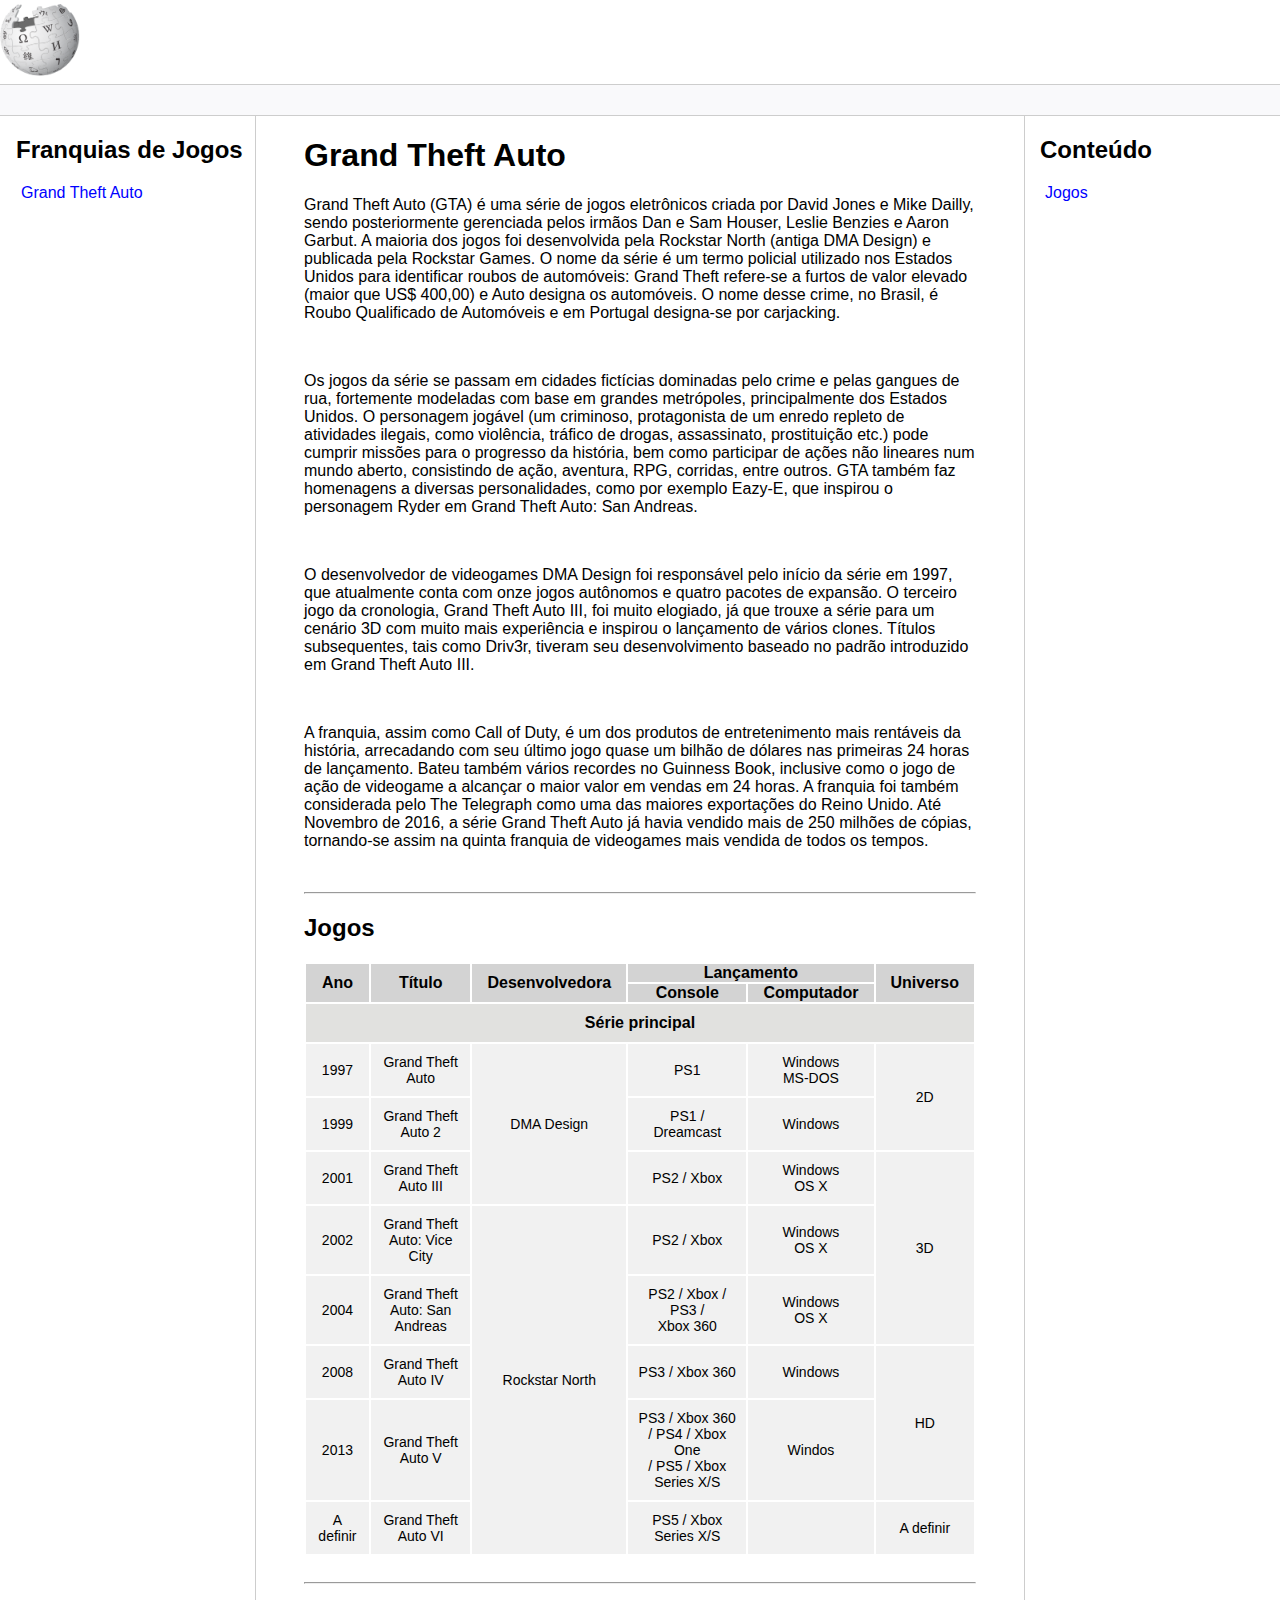
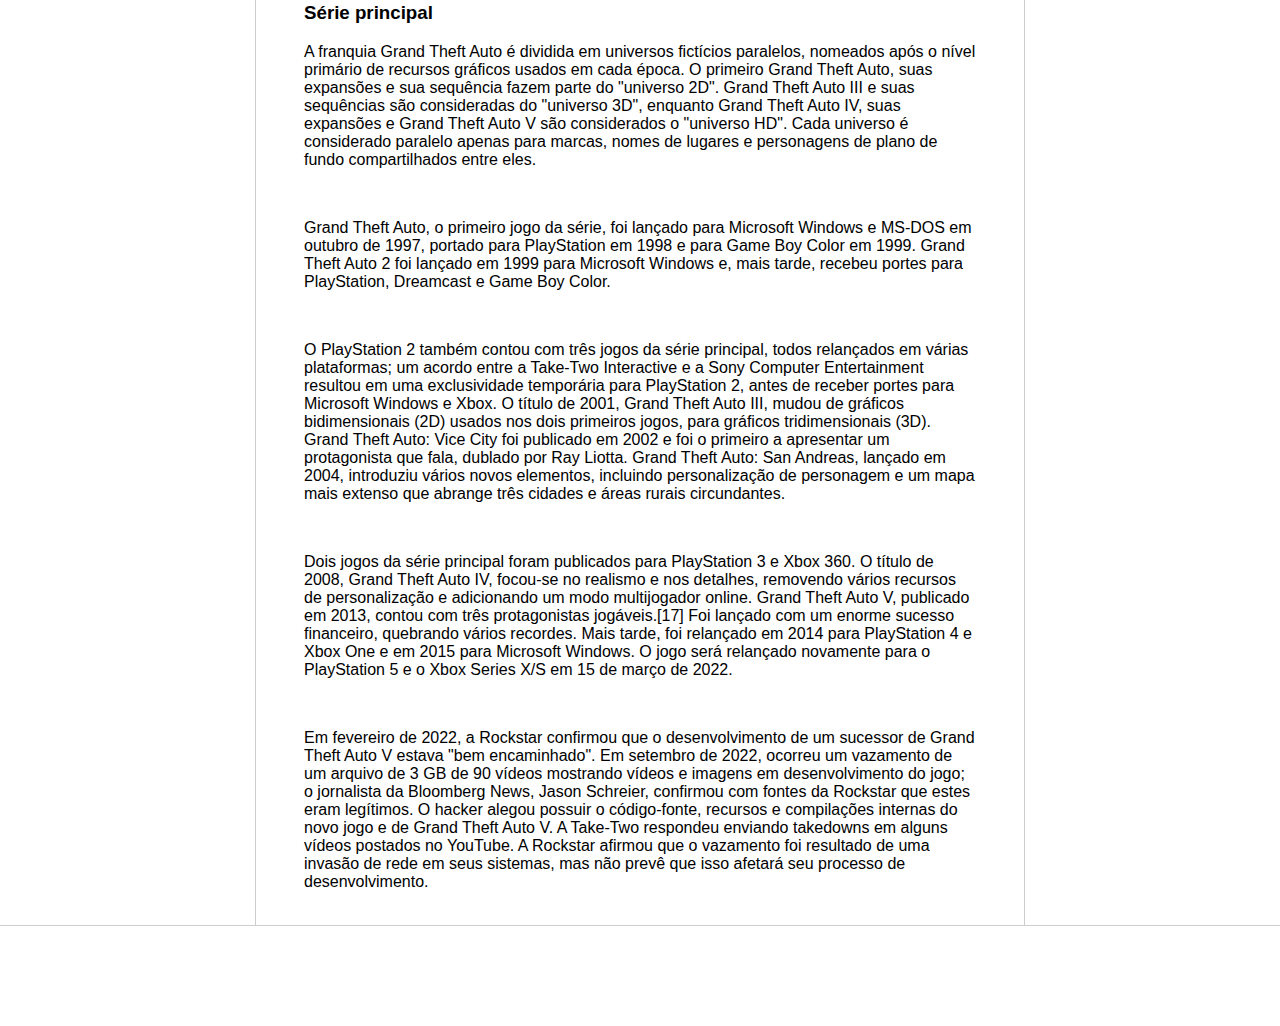
==== index.html @ 570fced7 "Adiciona arquivos ao repositório" ====
<!DOCTYPE html>
<html lang="pt-br">
<head>
    <meta charset="UTF-8">
    <meta http-equiv="X-UA-Compatible" content="IE=edge">
    <meta name="viewport" content="width=device-width, initial-scale=1.0">
    <title>Página Principal</title>
    <link rel="stylesheet" href="assets/css/style.css">
</head>
<body>

    <div>   
        <div class="logo">
            <img src="assets/images/wikipedia.png" width="80"/>
        </div>
    </div>

    <div class="bar"></div>

    <div class="content">
        <div class="sidebar">
            <h2>Franquias de Jogos</h2>
            <ul>
                <li><a href="#">Grand Theft Auto</a></li>
            </ul>
        </div>

        <div class="main">
            <h1>Grand Theft Auto</h1>
            <p>Grand Theft Auto (GTA) é uma série de jogos eletrônicos criada por David Jones e Mike Dailly, sendo posteriormente gerenciada pelos irmãos Dan e Sam Houser, Leslie Benzies e Aaron Garbut. A maioria dos jogos foi desenvolvida pela Rockstar North (antiga DMA Design) e publicada pela Rockstar Games. O nome da série é um termo policial utilizado nos Estados Unidos para identificar roubos de automóveis: Grand Theft refere-se a furtos de valor elevado (maior que US$ 400,00) e Auto designa os automóveis. O nome desse crime, no Brasil, é Roubo Qualificado de Automóveis e em Portugal designa-se por carjacking.</p><br>

            <p>Os jogos da série se passam em cidades fictícias dominadas pelo crime e pelas gangues de rua, fortemente modeladas com base em grandes metrópoles, principalmente dos Estados Unidos. O personagem jogável (um criminoso, protagonista de um enredo repleto de atividades ilegais, como violência, tráfico de drogas, assassinato, prostituição etc.) pode cumprir missões para o progresso da história, bem como participar de ações não lineares num mundo aberto, consistindo de ação, aventura, RPG, corridas, entre outros. GTA também faz homenagens a diversas personalidades, como por exemplo Eazy-E, que inspirou o personagem Ryder em Grand Theft Auto: San Andreas.</p><br>
                
            <p>O desenvolvedor de videogames DMA Design foi responsável pelo início da série em 1997, que atualmente conta com onze jogos autônomos e quatro pacotes de expansão. O terceiro jogo da cronologia, Grand Theft Auto III, foi muito elogiado, já que trouxe a série para um cenário 3D com muito mais experiência e inspirou o lançamento de vários clones. Títulos subsequentes, tais como Driv3r, tiveram seu desenvolvimento baseado no padrão introduzido em Grand Theft Auto III.</p><br>
                
            <p>A franquia, assim como Call of Duty, é um dos produtos de entretenimento mais rentáveis da história, arrecadando com seu último jogo quase um bilhão de dólares nas primeiras 24 horas de lançamento. Bateu também vários recordes no Guinness Book, inclusive como o jogo de ação de videogame a alcançar o maior valor em vendas em 24 horas. A franquia foi também considerada pelo The Telegraph como uma das maiores exportações do Reino Unido. Até Novembro de 2016, a série Grand Theft Auto já havia vendido mais de 250 milhões de cópias, tornando-se assim na quinta franquia de videogames mais vendida de todos os tempos.</p><br><hr>

            <h2>Jogos</h2>

            <table summary="Tabela de jogos da franquia GTA" align="center">
                <thead>
                    <tr>
                       <th rowspan="2">Ano</th> 
                       <th rowspan="2">Título</th>
                       <th rowspan="2">Desenvolvedora</th>
                       <th colspan="2">Lançamento</th>
                       <th rowspan="2">Universo</th>
                    </tr>
                    <tr>
                        <th>Console</th>
                        <th>Computador</th>
                    </tr>
                </thead>

                    <tr>
                        <th colspan="6">Série principal</th>
                    </tr>
                <tbody>
                    <tr id="1">
                        <td>1997</td>
                        <td>Grand Theft Auto</td>
                        <td rowspan="3">DMA Design</td>
                        <td>PS1</td>
                        <td>Windows<br>MS-DOS</td>
                        <td rowspan="2">2D</td>
                    </tr>
                    <tr id="2">
                        <td>1999</td>
                        <td>Grand Theft Auto 2</td>
                        <td>PS1 / Dreamcast</td>
                        <td>Windows</td>
                    </tr>
                    <tr id="3">
                        <td>2001</td>
                        <td>Grand Theft Auto III</td>
                        <td>PS2 / Xbox</td>
                        <td>Windows<br>OS X</td>
                        <td rowspan="3">3D</td>
                    </tr>
                    <tr id="4">
                        <td>2002</td>
                        <td>Grand Theft Auto: Vice City </td>
                        <td rowspan="5">Rockstar North</td>
                        <td>PS2 / Xbox</td>
                        <td>Windows<br>OS X</td>
                    </tr>
                    <tr id="5">
                        <td>2004</td>
                        <td>Grand Theft Auto: San Andreas</td>
                        <td>PS2 / Xbox / PS3 /<br>Xbox 360</td>
                        <td>Windows<br>OS X</td>
                    </tr>
                    <tr id="6">
                        <td>2008</td>
                        <td>Grand Theft Auto IV</td>
                        <td>PS3 / Xbox 360</td>
                        <td>Windows</td>
                        <td rowspan="2">HD</td>
                    </tr>
                    <tr id="7">
                        <td>2013</td>
                        <td>Grand Theft Auto V</td>
                        <td>PS3 / Xbox 360 / PS4 / Xbox One <br>/ PS5 / Xbox Series X/S</td>
                        <td>Windos</td>
                    </tr>
                    <tr id="8">
                        <td>A definir</td>
                        <td>Grand Theft Auto VI</td>
                        <td>PS5 / Xbox Series X/S</td>
                        <td></td>
                        <td>A definir</td>
                    </tr>
                </tbody>   
            </table><br><hr>

            <h3>Série principal</h3>

            <p>A franquia Grand Theft Auto é dividida em universos fictícios paralelos, nomeados após o nível primário de recursos gráficos usados em cada época. O primeiro Grand Theft Auto, suas expansões e sua sequência fazem parte do "universo 2D". Grand Theft Auto III e suas sequências são consideradas do "universo 3D", enquanto Grand Theft Auto IV, suas expansões e Grand Theft Auto V são considerados o "universo HD". Cada universo é considerado paralelo apenas para marcas, nomes de lugares e personagens de plano de fundo compartilhados entre eles.</p><br>

            <p>Grand Theft Auto, o primeiro jogo da série, foi lançado para Microsoft Windows e MS-DOS em outubro de 1997, portado para PlayStation em 1998 e para Game Boy Color em 1999. Grand Theft Auto 2 foi lançado em 1999 para Microsoft Windows e, mais tarde, recebeu portes para PlayStation, Dreamcast e Game Boy Color.</p><br>
                
            <p>O PlayStation 2 também contou com três jogos da série principal, todos relançados em várias plataformas; um acordo entre a Take-Two Interactive e a Sony Computer Entertainment resultou em uma exclusividade temporária para PlayStation 2, antes de receber portes para Microsoft Windows e Xbox. O título de 2001, Grand Theft Auto III, mudou de gráficos bidimensionais (2D) usados ​​nos dois primeiros jogos, para gráficos tridimensionais (3D). Grand Theft Auto: Vice City foi publicado em 2002 e foi o primeiro a apresentar um protagonista que fala, dublado por Ray Liotta. Grand Theft Auto: San Andreas, lançado em 2004, introduziu vários novos elementos, incluindo personalização de personagem e um mapa mais extenso que abrange três cidades e áreas rurais circundantes.</p><br>
                
            <p>Dois jogos da série principal foram publicados para PlayStation 3 e Xbox 360. O título de 2008, Grand Theft Auto IV, focou-se no realismo e nos detalhes, removendo vários recursos de personalização e adicionando um modo multijogador online. Grand Theft Auto V, publicado em 2013, contou com três protagonistas jogáveis.[17] Foi lançado com um enorme sucesso financeiro, quebrando vários recordes. Mais tarde, foi relançado em 2014 para PlayStation 4 e Xbox One e em 2015 para Microsoft Windows. O jogo será relançado novamente para o PlayStation 5 e o Xbox Series X/S em 15 de março de 2022.</p><br>
                
            <p>Em fevereiro de 2022, a Rockstar confirmou que o desenvolvimento de um sucessor de Grand Theft Auto V estava "bem encaminhado". Em setembro de 2022, ocorreu um vazamento de um arquivo de 3 GB de 90 vídeos mostrando vídeos e imagens em desenvolvimento do jogo; o jornalista da Bloomberg News, Jason Schreier, confirmou com fontes da Rockstar que estes eram legítimos. O hacker alegou possuir o código-fonte, recursos e compilações internas do novo jogo e de Grand Theft Auto V. A Take-Two respondeu enviando takedowns em alguns vídeos postados no YouTube. A Rockstar afirmou que o vazamento foi resultado de uma invasão de rede em seus sistemas, mas não prevê que isso afetará seu processo de desenvolvimento.</p><br>
        </div>

        <div class="anchors">
            <h2>Conteúdo</h2>
            <ul>
                <li><a href="#">Jogos</a></li>
            </ul>
        </div>
    </div>

    <div class="footer">

    </div>
</body>
</html>
---- assets/css/style.css ----
body, html {
    margin: 0;
    padding: 0;
    font-family: 'Segoe UI', Tahoma, Geneva, Verdana, sans-serif;
}

table thead th{
    background-color: lightgray;
    color: black;
    padding: 0px 15px 0px 15px;
    font-size: 16px;
}

table th {
    background-color: #e1e1df;
    color: black;
    padding: 10px;
}

table tbody td{
    background-color: #f1f1f1;
    text-align: center;
    padding: 10px;
    font-size: 14px;
}


table tfoot td {
    background-color: lightgray;
} 


ul { list-style: none; padding-left: 5px; }
a { color:blue; text-decoration: none;}
.bar {
    background-color: #f9f9fb;
    padding:15px;
    border-top: solid 1px #cdcdcd;
    border-bottom: solid 1px #cdcdcd;
}
.content {
    max-width: 1440px;
    margin: auto;
    grid-gap: 3rem;
    display: grid;
    gap: 3rem;
    grid-template-areas: "sidebar main anchors";
    grid-template-columns: minmax(0,15rem) minmax(0,2.5fr) minmax(0,15rem);
    padding-left: 1rem;
    padding-right: 1rem;
}
.footer {
    min-height: 100px;
    border-top: solid 1px #cdcdcd;
}
.anchors {
    border-left: solid 1px #cdcdcd;
    padding-left: 15px;
}
.sidebar {
    border-right: solid 1px #cdcdcd;
}
figure {
    text-align: center;
}
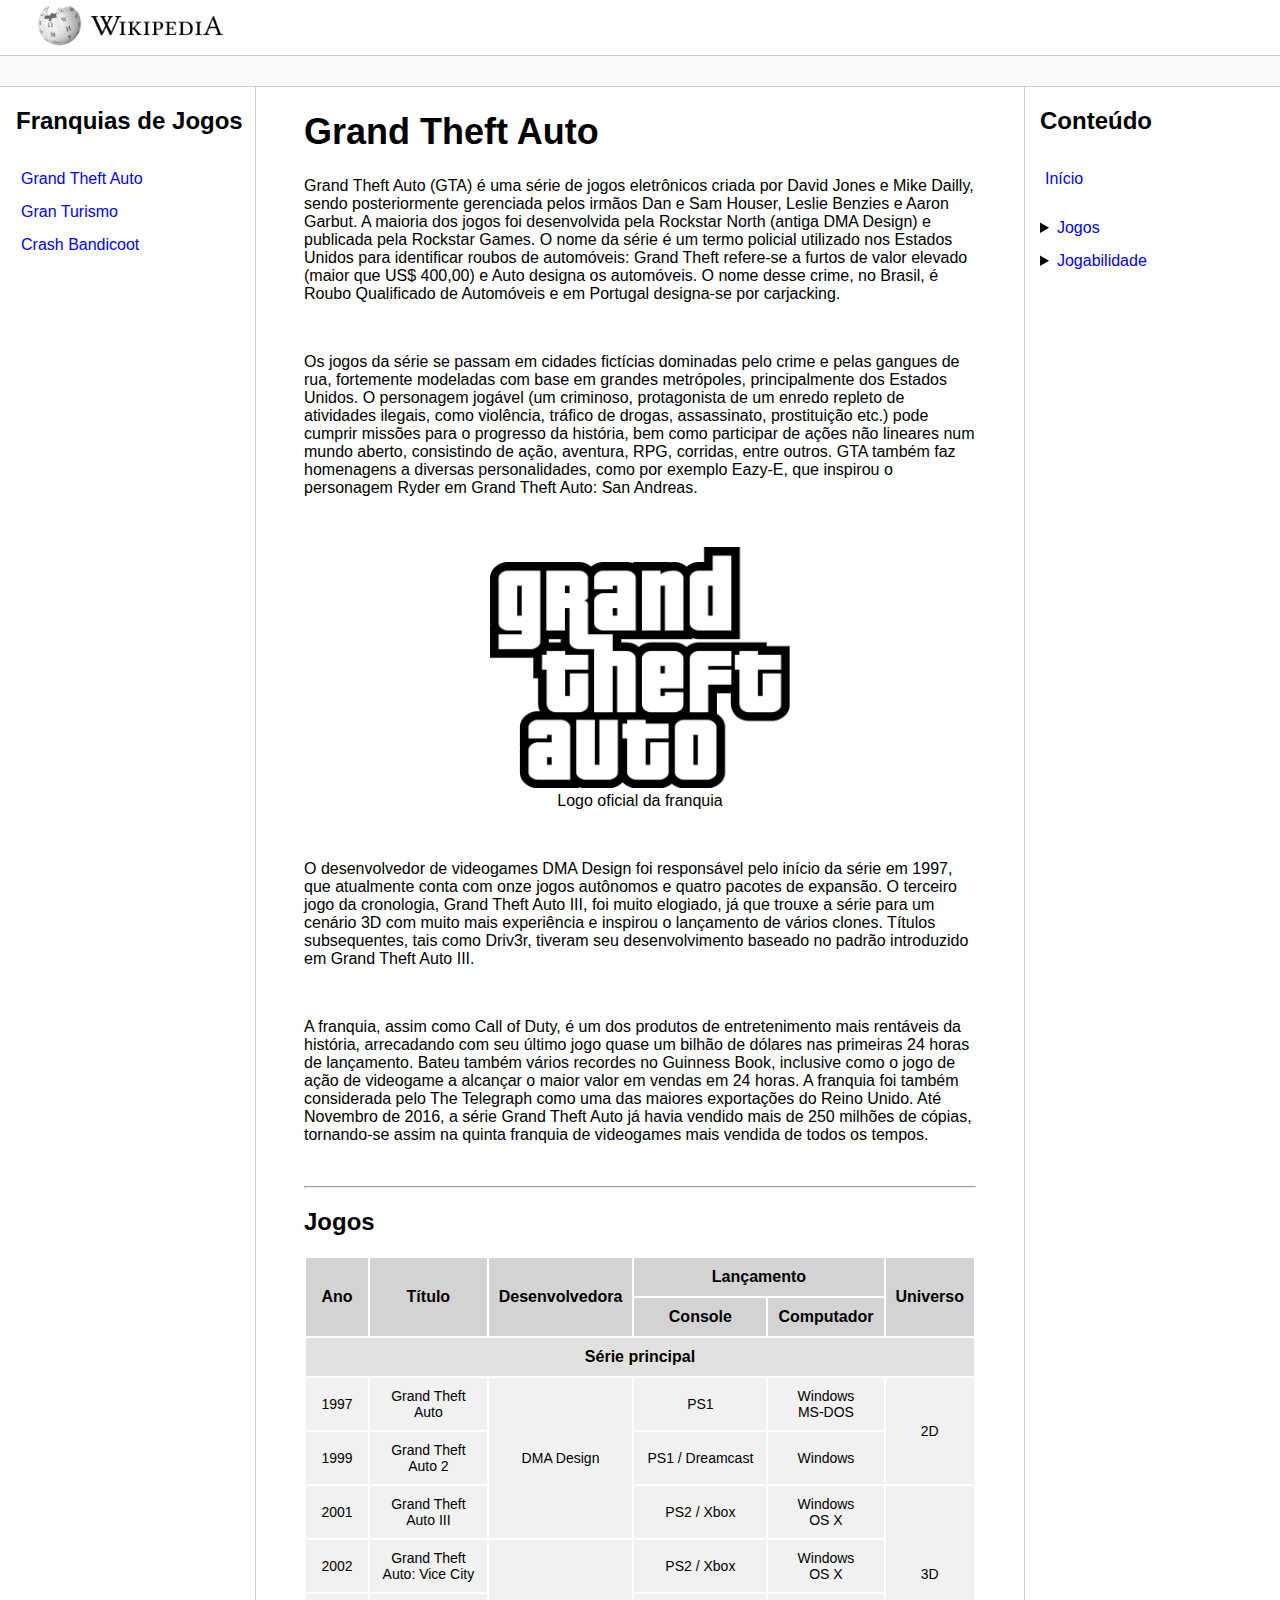
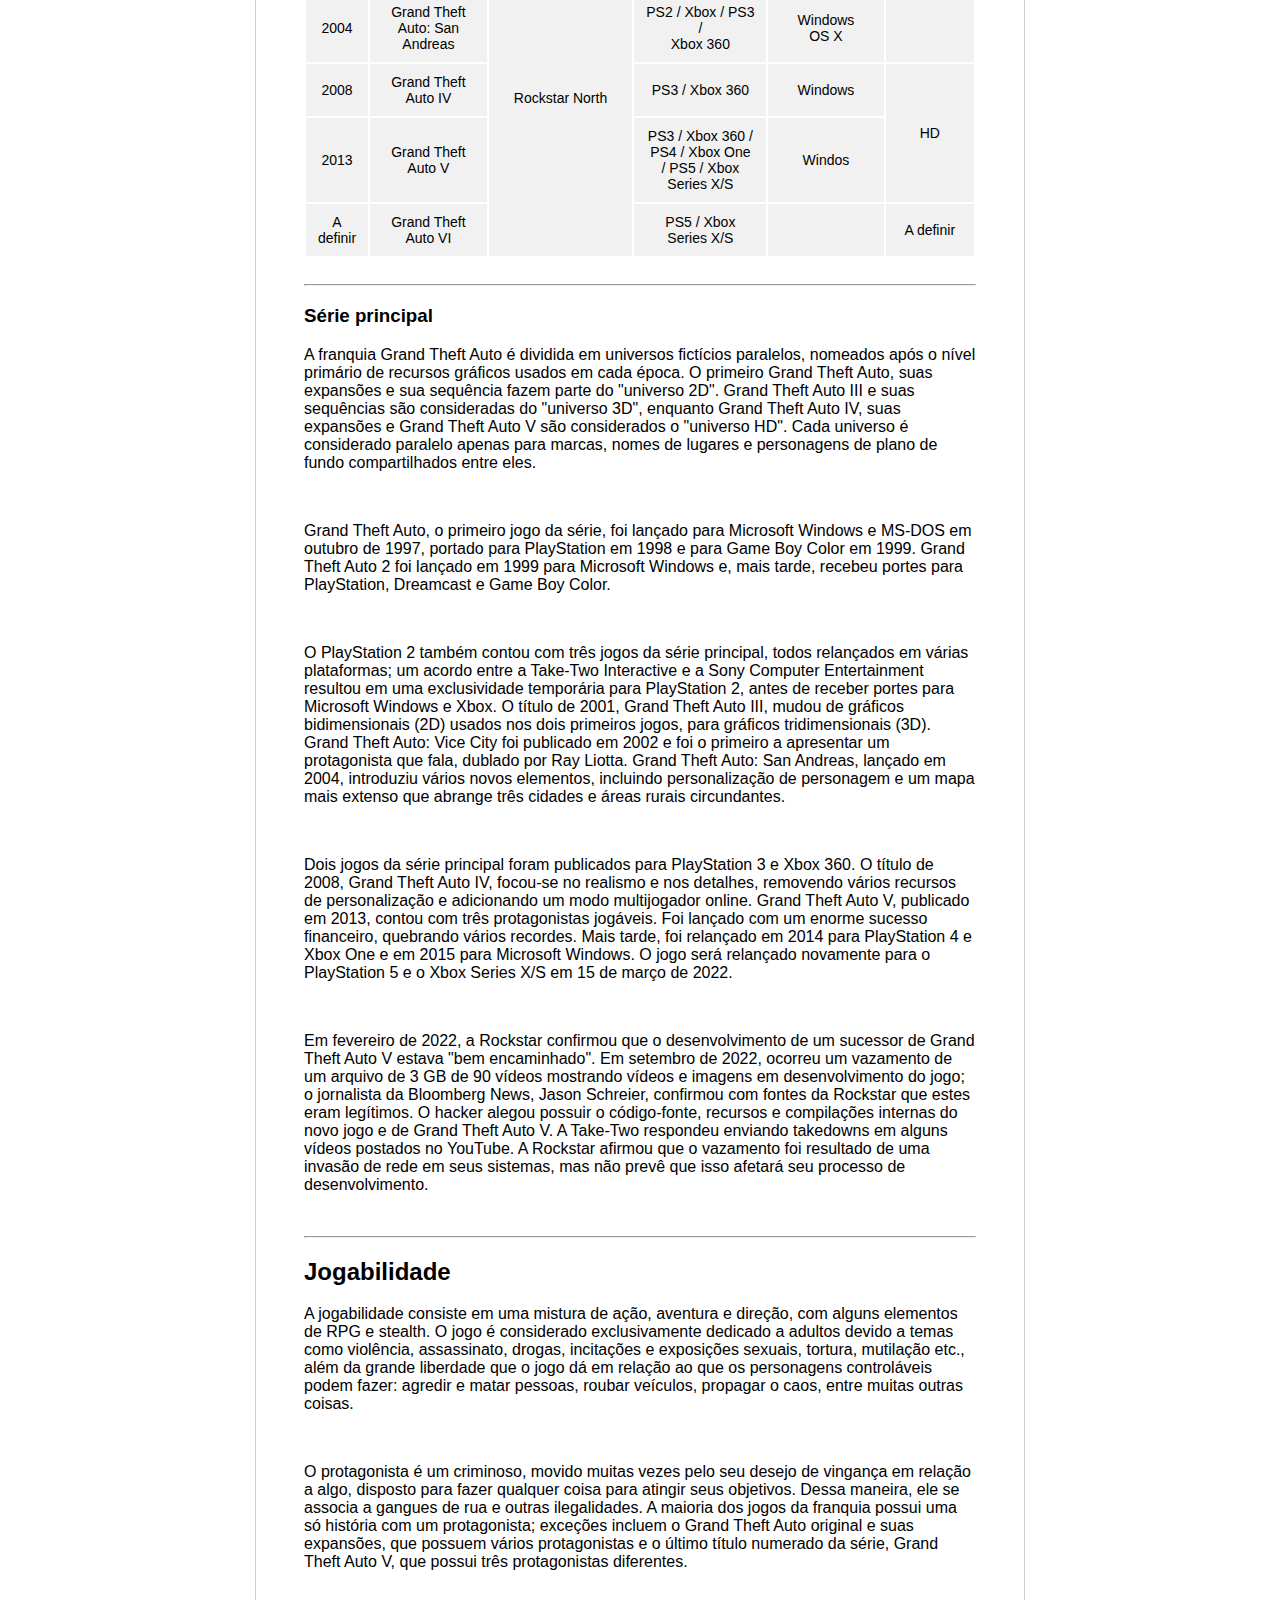
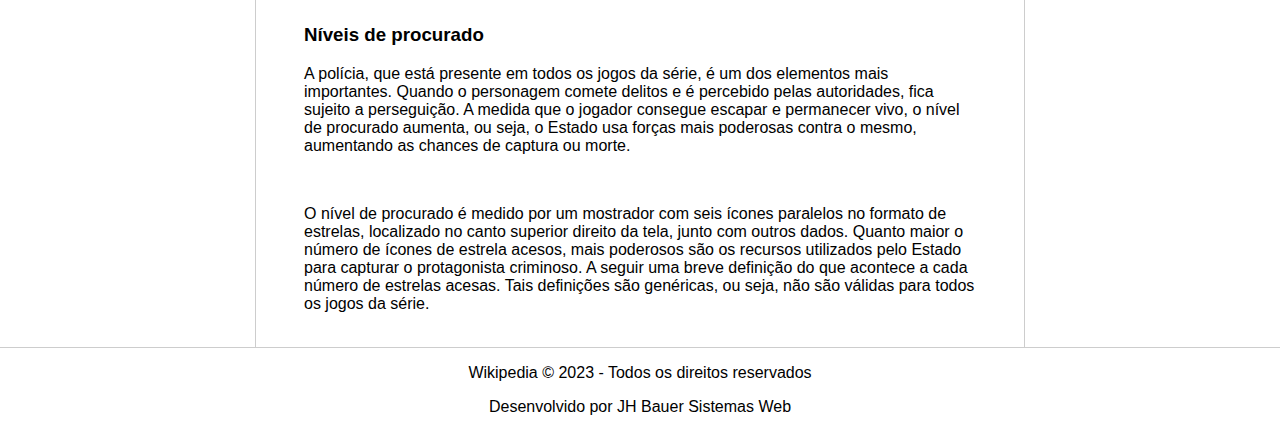
==== commit fe0af6d7: "Melhora a semantica e adiciona novas páginas" ====
--- a/index.html
+++ b/index.html
@@ -4,138 +4,203 @@
     <meta charset="UTF-8">
     <meta http-equiv="X-UA-Compatible" content="IE=edge">
     <meta name="viewport" content="width=device-width, initial-scale=1.0">
-    <title>Página Principal</title>
+    <title>Wikipedia Moderna</title>
     <link rel="stylesheet" href="assets/css/style.css">
 </head>
 <body>
-
-    <div>   
-        <div class="logo">
-            <img src="assets/images/wikipedia.png" width="80"/>
-        </div>
-    </div>
-
+    <header id="start">
+        <picture>
+            <img src="assets/images/wikipedia-logo.webp" width="200" alt="logo wikipedia"/>
+        </picture> 
+    </header>
+    
     <div class="bar"></div>
 
-    <div class="content">
-        <div class="sidebar">
+    <main>
+        <aside>
             <h2>Franquias de Jogos</h2>
             <ul>
-                <li><a href="#">Grand Theft Auto</a></li>
+                <li><a href="index.html">Grand Theft Auto</a></li>
+                <li><a href="gran-turismo.html">Gran Turismo</a></li>
+                <li><a href="crash.html">Crash Bandicoot</a></li>
             </ul>
-        </div>
-
-        <div class="main">
-            <h1>Grand Theft Auto</h1>
-            <p>Grand Theft Auto (GTA) é uma série de jogos eletrônicos criada por David Jones e Mike Dailly, sendo posteriormente gerenciada pelos irmãos Dan e Sam Houser, Leslie Benzies e Aaron Garbut. A maioria dos jogos foi desenvolvida pela Rockstar North (antiga DMA Design) e publicada pela Rockstar Games. O nome da série é um termo policial utilizado nos Estados Unidos para identificar roubos de automóveis: Grand Theft refere-se a furtos de valor elevado (maior que US$ 400,00) e Auto designa os automóveis. O nome desse crime, no Brasil, é Roubo Qualificado de Automóveis e em Portugal designa-se por carjacking.</p><br>
-
-            <p>Os jogos da série se passam em cidades fictícias dominadas pelo crime e pelas gangues de rua, fortemente modeladas com base em grandes metrópoles, principalmente dos Estados Unidos. O personagem jogável (um criminoso, protagonista de um enredo repleto de atividades ilegais, como violência, tráfico de drogas, assassinato, prostituição etc.) pode cumprir missões para o progresso da história, bem como participar de ações não lineares num mundo aberto, consistindo de ação, aventura, RPG, corridas, entre outros. GTA também faz homenagens a diversas personalidades, como por exemplo Eazy-E, que inspirou o personagem Ryder em Grand Theft Auto: San Andreas.</p><br>
+        </aside>
+
+        <article>
+            <section>
+                <h1>Grand Theft Auto</h1>
+
+                <p>
+                    Grand Theft Auto (GTA) é uma série de jogos eletrônicos criada por David Jones e Mike Dailly, sendo posteriormente gerenciada pelos irmãos Dan e Sam Houser, Leslie Benzies e Aaron Garbut. A maioria dos jogos foi desenvolvida pela Rockstar North (antiga DMA Design) e publicada pela Rockstar Games. O nome da série é um termo policial utilizado nos Estados Unidos para identificar roubos de automóveis: Grand Theft refere-se a furtos de valor elevado (maior que US$ 400,00) e Auto designa os automóveis. O nome desse crime, no Brasil, é Roubo Qualificado de Automóveis e em Portugal designa-se por carjacking.
+                </p><br>
+
+                <p>
+                    Os jogos da série se passam em cidades fictícias dominadas pelo crime e pelas gangues de rua, fortemente modeladas com base em grandes metrópoles, principalmente dos Estados Unidos. O personagem jogável (um criminoso, protagonista de um enredo repleto de atividades ilegais, como violência, tráfico de drogas, assassinato, prostituição etc.) pode cumprir missões para o progresso da história, bem como participar de ações não lineares num mundo aberto, consistindo de ação, aventura, RPG, corridas, entre outros. GTA também faz homenagens a diversas personalidades, como por exemplo Eazy-E, que inspirou o personagem Ryder em Grand Theft Auto: San Andreas.
+                </p><br>
                 
-            <p>O desenvolvedor de videogames DMA Design foi responsável pelo início da série em 1997, que atualmente conta com onze jogos autônomos e quatro pacotes de expansão. O terceiro jogo da cronologia, Grand Theft Auto III, foi muito elogiado, já que trouxe a série para um cenário 3D com muito mais experiência e inspirou o lançamento de vários clones. Títulos subsequentes, tais como Driv3r, tiveram seu desenvolvimento baseado no padrão introduzido em Grand Theft Auto III.</p><br>
+                <figure>
+                    <img src="assets/images/logo-gta.png" alt="Logo oficial da franquia GTA" width="300">
+                    <figcaption>Logo oficial da franquia</figcaption>
+                </figure><br>
+
+                <p>
+                    O desenvolvedor de videogames DMA Design foi responsável pelo início da série em 1997, que atualmente conta com onze jogos autônomos e quatro pacotes de expansão. O terceiro jogo da cronologia, Grand Theft Auto III, foi muito elogiado, já que trouxe a série para um cenário 3D com muito mais experiência e inspirou o lançamento de vários clones. Títulos subsequentes, tais como Driv3r, tiveram seu desenvolvimento baseado no padrão introduzido em Grand Theft Auto III.
+                </p><br>
                 
-            <p>A franquia, assim como Call of Duty, é um dos produtos de entretenimento mais rentáveis da história, arrecadando com seu último jogo quase um bilhão de dólares nas primeiras 24 horas de lançamento. Bateu também vários recordes no Guinness Book, inclusive como o jogo de ação de videogame a alcançar o maior valor em vendas em 24 horas. A franquia foi também considerada pelo The Telegraph como uma das maiores exportações do Reino Unido. Até Novembro de 2016, a série Grand Theft Auto já havia vendido mais de 250 milhões de cópias, tornando-se assim na quinta franquia de videogames mais vendida de todos os tempos.</p><br><hr>
-
-            <h2>Jogos</h2>
-
-            <table summary="Tabela de jogos da franquia GTA" align="center">
-                <thead>
-                    <tr>
-                       <th rowspan="2">Ano</th> 
-                       <th rowspan="2">Título</th>
-                       <th rowspan="2">Desenvolvedora</th>
-                       <th colspan="2">Lançamento</th>
-                       <th rowspan="2">Universo</th>
-                    </tr>
-                    <tr>
-                        <th>Console</th>
-                        <th>Computador</th>
-                    </tr>
-                </thead>
-
-                    <tr>
-                        <th colspan="6">Série principal</th>
-                    </tr>
-                <tbody>
-                    <tr id="1">
-                        <td>1997</td>
-                        <td>Grand Theft Auto</td>
-                        <td rowspan="3">DMA Design</td>
-                        <td>PS1</td>
-                        <td>Windows<br>MS-DOS</td>
-                        <td rowspan="2">2D</td>
-                    </tr>
-                    <tr id="2">
-                        <td>1999</td>
-                        <td>Grand Theft Auto 2</td>
-                        <td>PS1 / Dreamcast</td>
-                        <td>Windows</td>
-                    </tr>
-                    <tr id="3">
-                        <td>2001</td>
-                        <td>Grand Theft Auto III</td>
-                        <td>PS2 / Xbox</td>
-                        <td>Windows<br>OS X</td>
-                        <td rowspan="3">3D</td>
-                    </tr>
-                    <tr id="4">
-                        <td>2002</td>
-                        <td>Grand Theft Auto: Vice City </td>
-                        <td rowspan="5">Rockstar North</td>
-                        <td>PS2 / Xbox</td>
-                        <td>Windows<br>OS X</td>
-                    </tr>
-                    <tr id="5">
-                        <td>2004</td>
-                        <td>Grand Theft Auto: San Andreas</td>
-                        <td>PS2 / Xbox / PS3 /<br>Xbox 360</td>
-                        <td>Windows<br>OS X</td>
-                    </tr>
-                    <tr id="6">
-                        <td>2008</td>
-                        <td>Grand Theft Auto IV</td>
-                        <td>PS3 / Xbox 360</td>
-                        <td>Windows</td>
-                        <td rowspan="2">HD</td>
-                    </tr>
-                    <tr id="7">
-                        <td>2013</td>
-                        <td>Grand Theft Auto V</td>
-                        <td>PS3 / Xbox 360 / PS4 / Xbox One <br>/ PS5 / Xbox Series X/S</td>
-                        <td>Windos</td>
-                    </tr>
-                    <tr id="8">
-                        <td>A definir</td>
-                        <td>Grand Theft Auto VI</td>
-                        <td>PS5 / Xbox Series X/S</td>
-                        <td></td>
-                        <td>A definir</td>
-                    </tr>
-                </tbody>   
-            </table><br><hr>
-
-            <h3>Série principal</h3>
-
-            <p>A franquia Grand Theft Auto é dividida em universos fictícios paralelos, nomeados após o nível primário de recursos gráficos usados em cada época. O primeiro Grand Theft Auto, suas expansões e sua sequência fazem parte do "universo 2D". Grand Theft Auto III e suas sequências são consideradas do "universo 3D", enquanto Grand Theft Auto IV, suas expansões e Grand Theft Auto V são considerados o "universo HD". Cada universo é considerado paralelo apenas para marcas, nomes de lugares e personagens de plano de fundo compartilhados entre eles.</p><br>
-
-            <p>Grand Theft Auto, o primeiro jogo da série, foi lançado para Microsoft Windows e MS-DOS em outubro de 1997, portado para PlayStation em 1998 e para Game Boy Color em 1999. Grand Theft Auto 2 foi lançado em 1999 para Microsoft Windows e, mais tarde, recebeu portes para PlayStation, Dreamcast e Game Boy Color.</p><br>
+                <p>
+                    A franquia, assim como Call of Duty, é um dos produtos de entretenimento mais rentáveis da história, arrecadando com seu último jogo quase um bilhão de dólares nas primeiras 24 horas de lançamento. Bateu também vários recordes no Guinness Book, inclusive como o jogo de ação de videogame a alcançar o maior valor em vendas em 24 horas. A franquia foi também considerada pelo The Telegraph como uma das maiores exportações do Reino Unido. Até Novembro de 2016, a série Grand Theft Auto já havia vendido mais de 250 milhões de cópias, tornando-se assim na quinta franquia de videogames mais vendida de todos os tempos.
+                </p><br><hr>
+            </section>
                 
-            <p>O PlayStation 2 também contou com três jogos da série principal, todos relançados em várias plataformas; um acordo entre a Take-Two Interactive e a Sony Computer Entertainment resultou em uma exclusividade temporária para PlayStation 2, antes de receber portes para Microsoft Windows e Xbox. O título de 2001, Grand Theft Auto III, mudou de gráficos bidimensionais (2D) usados ​​nos dois primeiros jogos, para gráficos tridimensionais (3D). Grand Theft Auto: Vice City foi publicado em 2002 e foi o primeiro a apresentar um protagonista que fala, dublado por Ray Liotta. Grand Theft Auto: San Andreas, lançado em 2004, introduziu vários novos elementos, incluindo personalização de personagem e um mapa mais extenso que abrange três cidades e áreas rurais circundantes.</p><br>
-                
-            <p>Dois jogos da série principal foram publicados para PlayStation 3 e Xbox 360. O título de 2008, Grand Theft Auto IV, focou-se no realismo e nos detalhes, removendo vários recursos de personalização e adicionando um modo multijogador online. Grand Theft Auto V, publicado em 2013, contou com três protagonistas jogáveis.[17] Foi lançado com um enorme sucesso financeiro, quebrando vários recordes. Mais tarde, foi relançado em 2014 para PlayStation 4 e Xbox One e em 2015 para Microsoft Windows. O jogo será relançado novamente para o PlayStation 5 e o Xbox Series X/S em 15 de março de 2022.</p><br>
-                
-            <p>Em fevereiro de 2022, a Rockstar confirmou que o desenvolvimento de um sucessor de Grand Theft Auto V estava "bem encaminhado". Em setembro de 2022, ocorreu um vazamento de um arquivo de 3 GB de 90 vídeos mostrando vídeos e imagens em desenvolvimento do jogo; o jornalista da Bloomberg News, Jason Schreier, confirmou com fontes da Rockstar que estes eram legítimos. O hacker alegou possuir o código-fonte, recursos e compilações internas do novo jogo e de Grand Theft Auto V. A Take-Two respondeu enviando takedowns em alguns vídeos postados no YouTube. A Rockstar afirmou que o vazamento foi resultado de uma invasão de rede em seus sistemas, mas não prevê que isso afetará seu processo de desenvolvimento.</p><br>
-        </div>
-
-        <div class="anchors">
+            <section>
+                <h2 id="games">Jogos</h2>
+
+                <table summary="Tabela de jogos da franquia GTA" align="center">
+                    <thead>
+                        <tr>
+                            <th rowspan="2">Ano</th> 
+                            <th rowspan="2">Título</th>
+                            <th rowspan="2">Desenvolvedora</th>
+                            <th colspan="2">Lançamento</th>
+                            <th rowspan="2">Universo</th>
+                        </tr>
+                        <tr>
+                            <th>Console</th>
+                            <th>Computador</th>
+                        </tr>
+                    </thead>
+
+                        <tr>
+                            <th colspan="6">Série principal</th>
+                        </tr>
+                    <tbody>
+                        <tr id="1">
+                            <td>1997</td>
+                            <td>Grand Theft Auto</td>
+                            <td rowspan="3">DMA Design</td>
+                            <td>PS1</td>
+                            <td>Windows<br>MS-DOS</td>
+                            <td rowspan="2">2D</td>
+                        </tr>
+                        <tr id="2">
+                            <td>1999</td>
+                            <td>Grand Theft Auto 2</td>
+                            <td>PS1 / Dreamcast</td>
+                            <td>Windows</td>
+                        </tr>
+                        <tr id="3">
+                            <td>2001</td>
+                            <td>Grand Theft Auto III</td>
+                            <td>PS2 / Xbox</td>
+                            <td>Windows<br>OS X</td>
+                            <td rowspan="3">3D</td>
+                        </tr>
+                        <tr id="4">
+                            <td>2002</td>
+                            <td>Grand Theft Auto: Vice City </td>
+                            <td rowspan="5">Rockstar North</td>
+                            <td>PS2 / Xbox</td>
+                            <td>Windows<br>OS X</td>
+                        </tr>
+                        <tr id="5">
+                            <td>2004</td>
+                            <td>Grand Theft Auto: San Andreas</td>
+                            <td>PS2 / Xbox / PS3 /<br>Xbox 360</td>
+                            <td>Windows<br>OS X</td>
+                        </tr>
+                        <tr id="6">
+                            <td>2008</td>
+                            <td>Grand Theft Auto IV</td>
+                            <td>PS3 / Xbox 360</td>
+                            <td>Windows</td>
+                            <td rowspan="2">HD</td>
+                        </tr>
+                        <tr id="7">
+                            <td>2013</td>
+                            <td>Grand Theft Auto V</td>
+                            <td>PS3 / Xbox 360 / PS4 / Xbox One <br>/ PS5 / Xbox Series X/S</td>
+                            <td>Windos</td>
+                        </tr>
+                        <tr id="8">
+                            <td>A definir</td>
+                            <td>Grand Theft Auto VI</td>
+                            <td>PS5 / Xbox Series X/S</td>
+                            <td></td>
+                            <td>A definir</td>
+                        </tr>
+                    </tbody>   
+                </table><br><hr>
+            </section>
+            
+            <section>
+                <h3 id="main-series">Série principal</h3>
+
+                <p>
+                    A franquia Grand Theft Auto é dividida em universos fictícios paralelos, nomeados após o nível primário de recursos gráficos usados em cada época. O primeiro Grand Theft Auto, suas expansões e sua sequência fazem parte do "universo 2D". Grand Theft Auto III e suas sequências são consideradas do "universo 3D", enquanto Grand Theft Auto IV, suas expansões e Grand Theft Auto V são considerados o "universo HD". Cada universo é considerado paralelo apenas para marcas, nomes de lugares e personagens de plano de fundo compartilhados entre eles.
+                </p><br>
+
+                <p>
+                    Grand Theft Auto, o primeiro jogo da série, foi lançado para Microsoft Windows e MS-DOS em outubro de 1997, portado para PlayStation em 1998 e para Game Boy Color em 1999. Grand Theft Auto 2 foi lançado em 1999 para Microsoft Windows e, mais tarde, recebeu portes para PlayStation, Dreamcast e Game Boy Color.
+                </p><br>
+                    
+                <p>
+                    O PlayStation 2 também contou com três jogos da série principal, todos relançados em várias plataformas; um acordo entre a Take-Two Interactive e a Sony Computer Entertainment resultou em uma exclusividade temporária para PlayStation 2, antes de receber portes para Microsoft Windows e Xbox. O título de 2001, Grand Theft Auto III, mudou de gráficos bidimensionais (2D) usados ​​nos dois primeiros jogos, para gráficos tridimensionais (3D). Grand Theft Auto: Vice City foi publicado em 2002 e foi o primeiro a apresentar um protagonista que fala, dublado por Ray Liotta. Grand Theft Auto: San Andreas, lançado em 2004, introduziu vários novos elementos, incluindo personalização de personagem e um mapa mais extenso que abrange três cidades e áreas rurais circundantes.
+                </p><br>
+                    
+                <p>
+                    Dois jogos da série principal foram publicados para PlayStation 3 e Xbox 360. O título de 2008, Grand Theft Auto IV, focou-se no realismo e nos detalhes, removendo vários recursos de personalização e adicionando um modo multijogador online. Grand Theft Auto V, publicado em 2013, contou com três protagonistas jogáveis. Foi lançado com um enorme sucesso financeiro, quebrando vários recordes. Mais tarde, foi relançado em 2014 para PlayStation 4 e Xbox One e em 2015 para Microsoft Windows. O jogo será relançado novamente para o PlayStation 5 e o Xbox Series X/S em 15 de março de 2022.
+                </p><br>
+                    
+                <p>
+                    Em fevereiro de 2022, a Rockstar confirmou que o desenvolvimento de um sucessor de Grand Theft Auto V estava "bem encaminhado". Em setembro de 2022, ocorreu um vazamento de um arquivo de 3 GB de 90 vídeos mostrando vídeos e imagens em desenvolvimento do jogo; o jornalista da Bloomberg News, Jason Schreier, confirmou com fontes da Rockstar que estes eram legítimos. O hacker alegou possuir o código-fonte, recursos e compilações internas do novo jogo e de Grand Theft Auto V. A Take-Two respondeu enviando takedowns em alguns vídeos postados no YouTube. A Rockstar afirmou que o vazamento foi resultado de uma invasão de rede em seus sistemas, mas não prevê que isso afetará seu processo de desenvolvimento.
+                </p><br><hr>
+            </section>
+
+            <section>
+                <h2 id="gameplay">Jogabilidade</h2>
+
+                <p>
+                    A jogabilidade consiste em uma mistura de ação, aventura e direção, com alguns elementos de RPG e stealth. O jogo é considerado exclusivamente dedicado a adultos devido a temas como violência, assassinato, drogas, incitações e exposições sexuais, tortura, mutilação etc., além da grande liberdade que o jogo dá em relação ao que os personagens controláveis podem fazer: agredir e matar pessoas, roubar veículos, propagar o caos, entre muitas outras coisas.
+                </p><br>
+
+                <p>
+                    O protagonista é um criminoso, movido muitas vezes pelo seu desejo de vingança em relação a algo, disposto para fazer qualquer coisa para atingir seus objetivos. Dessa maneira, ele se associa a gangues de rua e outras ilegalidades. A maioria dos jogos da franquia possui uma só história com um protagonista; exceções incluem o Grand Theft Auto original e suas expansões, que possuem vários protagonistas e o último título numerado da série, Grand Theft Auto V, que possui três protagonistas diferentes.
+                </p><br>
+            </section>
+
+            <section>
+                <h3 id="wanted-levels">Níveis de procurado</h3>
+
+                <p>
+                    A polícia, que está presente em todos os jogos da série, é um dos elementos mais importantes. Quando o personagem comete delitos e é percebido pelas autoridades, fica sujeito a perseguição. A medida que o jogador consegue escapar e permanecer vivo, o nível de procurado aumenta, ou seja, o Estado usa forças mais poderosas contra o mesmo, aumentando as chances de captura ou morte.
+                </p><br>
+
+                <p>
+                    O nível de procurado é medido por um mostrador com seis ícones paralelos no formato de estrelas, localizado no canto superior direito da tela, junto com outros dados. Quanto maior o número de ícones de estrela acesos, mais poderosos são os recursos utilizados pelo Estado para capturar o protagonista criminoso. A seguir uma breve definição do que acontece a cada número de estrelas acesas. Tais definições são genéricas, ou seja, não são válidas para todos os jogos da série.
+                </p><br>
+            </section>
+        </article>
+
+        <nav>
             <h2>Conteúdo</h2>
             <ul>
-                <li><a href="#">Jogos</a></li>
+                <li><a href="#start">Início</a></li>
             </ul>
-        </div>
-    </div>
-
-    <div class="footer">
-
-    </div>
+            <details>
+                <summary><a href="#games">Jogos</a></summary>
+                <p><a href="#main-series">Série Principal</a></p>
+            </details>
+            <details>
+                <summary><a href="#gameplay">Jogabilidade</a></summary>
+                <p><a href="#wanted-levels">Níveis de Procurado</a></p>
+            </details>
+            
+        </nav>        
+    </main>
+    
+    <footer>
+        <p>Wikipedia &copy 2023 - Todos os direitos reservados</p>
+        <p>Desenvolvido por JH Bauer Sistemas Web</p>
+    </footer>
 </body>
 </html>--- a/assets/css/style.css
+++ b/assets/css/style.css
@@ -4,10 +4,19 @@
     font-family: 'Segoe UI', Tahoma, Geneva, Verdana, sans-serif;
 }
 
+picture {
+    margin: 30px;
+}
+
+
+h1 {
+    font-size: 36px;
+}
+
 table thead th{
     background-color: lightgray;
     color: black;
-    padding: 0px 15px 0px 15px;
+    padding: 10px;
     font-size: 16px;
 }
 
@@ -24,21 +33,36 @@
     font-size: 14px;
 }
 
-
 table tfoot td {
     background-color: lightgray;
 } 
 
-
 ul { list-style: none; padding-left: 5px; }
 a { color:blue; text-decoration: none;}
+    
+li{ padding-top: 15px;}
+
+details {
+    padding-top: 15px;
+}
+
+details:hover {
+    cursor: pointer;
+}
+
+details p {
+    padding-left: 15px;
+}
+
 .bar {
     background-color: #f9f9fb;
     padding:15px;
     border-top: solid 1px #cdcdcd;
     border-bottom: solid 1px #cdcdcd;
 }
-.content {
+
+
+main {
     max-width: 1440px;
     margin: auto;
     grid-gap: 3rem;
@@ -49,17 +73,23 @@
     padding-left: 1rem;
     padding-right: 1rem;
 }
-.footer {
+footer {
     min-height: 100px;
     border-top: solid 1px #cdcdcd;
+    text-align: center;
 }
-.anchors {
+nav {
     border-left: solid 1px #cdcdcd;
     padding-left: 15px;
 }
-.sidebar {
+
+aside {
     border-right: solid 1px #cdcdcd;
 }
 figure {
     text-align: center;
+}
+
+.crash {
+    display: flex;
 }